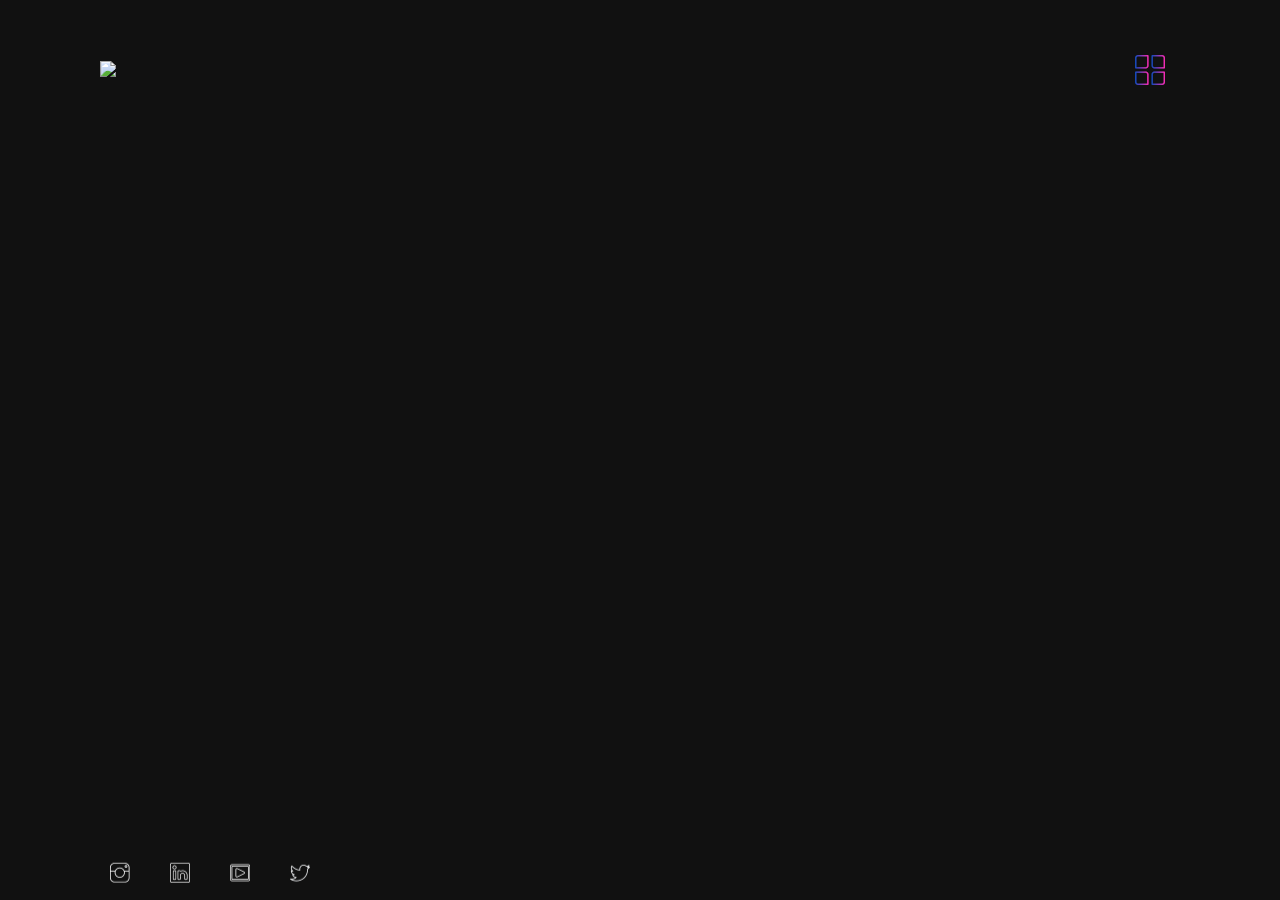
==== sobre.html @ c1669920 "initial commit" ====
<!DOCTYPE html>
<html>
    <head>
        <meta charset="utf-8">
        <title>Sobre</title>

        <link rel="stylesheet" type="text/css" href="./css/reset.css">
        <link rel="stylesheet" type="text/css" href="./css/style.css">
        <link rel="stylesheet" type="text/css" href="./css/stylesobre.css">
        <link rel="preconnect" href="https://fonts.googleapis.com">
        <link rel="preconnect" href="https://fonts.gstatic.com" crossorigin>
        <link href="https://fonts.googleapis.com/css2?family=Dancing+Script&display=swap" rel="stylesheet">
        <link rel="preconnect" href="https://fonts.googleapis.com">
        <link rel="preconnect" href="https://fonts.gstatic.com" crossorigin>
        <link href="https://fonts.googleapis.com/css2?family=Montserrat:ital,wght@1,300&display=swap" rel="stylesheet">

    </head>

    <body>
        <section class="showcase">
            <header>
                <h1 class="logo"><a href="./index.html"><img src="./imagens/logo2.png"></a></h1>
                <div class="toggle" ></div>
            </header>

              <video class="videobackground" src="./video/redBlackBackground.mp4" muted loop autoplay type="video/mp4"></video>
               

               
            

                <ul class="social">
                    <li><a href="#"><img src="./imagens/intagram.png" alt=""></a></li>
                    <li><a href="#"><img src="./imagens/linkedin.png" alt=""></a></li>
                    <li><a href="#"><img src="./imagens/youtube.png" alt=""></a></li>
                    <li><a href="#"><img src="./imagens/twitter.png" alt=""></a></li>
                </ul>
            </section>

            <div class="menu">
            
                <a href="./index.html">
                    <span></span>
                    <span></span>
                    <span></span>
                    <span></span>                    
                Inicio
                </a>

                <a href="./blog.html">
                    <span></span>
                    <span></span>
                    <span></span>
                    <span></span>
                Blog
                </a>

                <a href="./sobre.html">
                    <span></span>
                    <span></span>
                    <span></span>
                    <span></span>
                Sobre
                </a>

                <a href="./contato.html">
                    <span></span>
                    <span></span>
                    <span></span>
                    <span></span>
                Contato
            </a>

            <script src="./js/menu.js"></script>
    
            
        </div>


    </body>

</html>
---- css/style.css ----
@import url('https://fonts.googleapis.com/css2?family=Dancing+Script:wght@400;500;700&family=Libre+Baskerville:wght@700&family=Poppins:ital,wght@0,300;0,400;1,200;1,500;1,600&display=swap');


:root {
    /*theme font-family*/
    --Montserrat: 'Montserrat', sans-serif;
    
}

/* -- Global Class -- */


* {
    box-sizing: border-box;
    margin: 0;
    padding: 0;
    font-family: var(--Montserrat);
    background-image: url();
}

header {
    position: absolute;
    top: 0;
    left: 0;
    width: 100%;
    padding: 40px 100px;
    z-index: 1000;
    display: flex;
    justify-content: space-between;
    align-items: center;
}

.logo img {
    width: 10%;
}

header .logo {
    cursor: pointer;
}

.toggle {
    position: relative;
    width: 60px;
    height: 60px;
    background: url(../imagens/menu.png);
    background-repeat:no-repeat;
    background-size: 30px;
    background-position: center;
    cursor: pointer;
}

.toggle.active{
    background: url(../imagens/close.png);
    background-repeat:no-repeat;
    background-size:25px;
    background-position:center;
    cursor:pointer;
}

.showcase {
    position: absolute;
    justify-content: center;
    right: 0; 
    width: 100%;
    min-height: 100vh;
    padding: 100px;
    display: flex;
    justify-content: space-between;
    align-items: center;
    background: #111;
    color: #fff;
    z-index: 2;
    transition: 0.5s;
}

.showcase.active {
    right: 300px;
}

.showcase video {
    position: absolute;
    top: 0;
    left: 0;
    width: 100%;
    height: 100%;
    object-fit: cover;
    opacity: 0.8;
}

.showcase header {
    position: absolute;
    top: 0;
    left: 0;
    width: 100%;
    padding: 40px 100px;
    z-index: 1000;
    display: flex;
    align-items: center;
    justify-content: space-between;

}

.overlay {
  position: absolute;
  justify-content: center;
  height: 110vh;
  top: 0;
  left: 0;
  width: 100%;
  height: 100%;
  background: #36fa2f;
  mix-blend-mode: overlay;
  align-items: center;
}

.menu {
    display: none;
    
}

.text {
    position: relative;
    z-index: 10;
    padding: 20px;
}

.logogrande {
    position: relative;
    padding:20px;
    width:80%;
}

.text h2 {
    
    font-size: 3em;
    padding: 50px;
    font-family: 'Dancing Script', cursive;
    font-weight: 500px;
    line-height: 0;
    background: -webkit-linear-gradient(left, #8E3FBF, #BF3FB0, #d3a034, #ED412A 100%);
	background: linear-gradient( to right,  #8E3FBF, #BF3FB0, #d3a034, #ED412A 100% );
	-webkit-background-clip: text;
	-webkit-text-fill-color: transparent ;
	text-decoration: underline;

    
}


.text p {
    font-size: 1.1em;
    font-family: var(--Montserrat);
    padding: 5px;
    margin: 20px 0;
    font-weight: 400;
    max-width: 700px;
}

/* -- Newslatter -- */

.newsletter {
    padding: 100px 150px;
    padding-top: 1rem;
    background: no-repeat center;
    background-size: cover;
    color: #fff;
    font-size: 20px;
    text-align: center;
    padding:20px;
    width:710px;
    position:relative;
   font-family: var(--Montserrat);
}

.newsletter h1{
    font-size: 45px;
}

.email-box{
    height: 40px;
    justify-content: center;
    display: flex;

}

.email-box i{
    background: rgba(255, 255, 255, 0.05);
    box-shadow: 0 15px 35px rgba(0, 0, 0, 0.2);
    border-top: 1px sikud rgba(255, 225, 255, 0.1);
    border-bottom: 1px sikud rgba(255, 225, 255, 0.1);
    width: 40px;
    line-height: 40px;
}

.tbox, .btn2{
    border: none;
    outline: none;
}

.tbox {
    width: 0px;
    transition: 0.6s;
}

.tbox {
    width: 0px;
}

.email-box:hover > .tbox, .tbox:focus {
    width: 260px;
    padding: 0 10px;
}

.btn2 {
   background: rgba(255, 255, 255, 0.05);
   box-shadow: 0 15px 35px rgba(0, 0, 0, 0.2);
   border-top: 1px sikud rgba(255, 225, 255, 0.1);
   border-bottom: 1px sikud rgba(255, 225, 255, 0.1);
   color: #fff;
   padding: 0 10px;
   text-transform: uppercase;
   cursor: pointer;
}

/* -- Newslatter -- */

/* --- botão teste --- */


.text a:hover {
    letter-spacing: 3px;
}

.social {
    position: absolute;
    bottom: 5px;
    z-index: 10;
    display: flex;
    justify-content: center;
    align-items: center;
}

.social li {
    list-style: none;
}

.social li a {
    display: inline-block;
    filter: invert(1);
    margin-right: 20px;
    transform: scale(0.5);
    transition: 0.5s;
}

.social li a:hover {
    transform: scale(0.5) translateY(-15px);

}





/* -- Site Content -- */

.menu {
    position: absolute;
    right: 0;
    width: 300px;
    height: 100%;
    display: flex;
    align-items: center;
    justify-content: center;
    flex-direction: column;
    

}

.menu a{
    position: relative;
    display: inline-block;
    margin: 25px 0;
    text-decoration: none;
    text-transform: uppercase;
    letter-spacing: 4px;
    padding: 25px 30px;
    padding-top: 1rem;
    font-size: var(--Montserrat);    
   
}

.menu  a {
    list-style: none;
    
    font-size: var(--Montserrat);
}

.menu  a {
    text-decoration: none;
    font-size: 24px;
    color: #03e9f4;
    overflow: hidden;
    transition: 0.5s;
    letter-spacing: 4px;
    -webkit-box-reflect: below 1px linear-gradient(transparent, #0005 );
}

.menu a:nth-child(3){
    filter: hue-rotate(110deg);
}
.menu a:nth-child(3){
    filter: hue-rotate(290deg);
}
.menu a:nth-child(2){
    filter: hue-rotate(110deg);
}
.menu a:hover {
  background: #03e9f4;
  color: #050801;
  box-shadow: 0 0 5px #03e9f4,
              0 0 25px #03e9f4,
              0 0 50px #03e9f4,
              0 0 200px #03e9f4;


}

.menu a span{
    position: absolute;
    display: block;   
}

.menu a span:nth-child(1){
    top: 0;
    left: -100;
    width: 100%;
    height: 2px;
    background: linear-gradient(90deg, transparent, #03e9f4);
    animation: animate1 1s linear infinite;
}

@keyframes animate1 
{
    0%
    {
        left: -100%;
    } 
    50%, 100%
    {
        left: 100%;
    }

}

.menu a span:nth-child(2){
    top: -100%;
    right:0;
    width: 2px;
    height: 100%;
    background: linear-gradient(180deg, transparent, #03e9f4);
    animation: animate2 1s linear infinite;
    animation-delay: 0.25s;
}

@keyframes animate2 
{
    0%
    {
        top: -100%;
    } 
    50%, 100%
    {
        top: 100%;
    }

}
.menu a span:nth-child(3){
    bottom: 0;
    right:-100%;
    width: 100%;
    height: 2px;
    background: linear-gradient(270deg, transparent, #03e9f4);
    animation: animate3 1s linear infinite;
    animation-delay: 0.5s;
}

@keyframes animate3
{
    0%
    {
        right: -100%;
    } 
    50%, 100%
    {
        right: 100%;
    }

}

.menu a span:nth-child(4){
    bottom: -100%;
    left:0;
    width: 2px;
    height: 100%;
    background: linear-gradient(360deg, transparent, #03e9f4);
    animation: animate4 2s linear infinite;
    animation-delay: 0.75s;
}

@keyframes animate4
{
    0%
    {
        bottom: -100%;
    } 
    50%, 100%
    {
        bottom: 100%;
    }

}

/* x-- Site Content --x */

/* --- Botton menu --- */

/* x--- Botton menu x--- */


/* --- Button general --- */


.container {
    width: 100%;
    display: flex;
    flex-wrap: wrap;
    justify-content: space-around;
    

}

.container .btn {
    position: relative;
    width: 150px;
    height: 50px;
    margin: 20px;
}

.container .btn a {
    position: absolute;
    top: 0;
    left: 0;
    width: 100%;
    height: 100%;
    display: flex;
    justify-content:center;
    align-items: center;
    background: rgba(255, 255, 255, 0.05);
    box-shadow: 0 15px 35px rgba(0, 0, 0, 0.2);
    border-top: 1px sikud rgba(255, 225, 255, 0.1);
    border-bottom: 1px sikud rgba(255, 225, 255, 0.1);
    border-radius: 30px;
    color: #fff;
    z-index: 1;
    font-weight: 400;
    letter-spacing: 1px;
    text-decoration: none;
    overflow: hidden;
    transition: 0.5s;
    backdrop-filter: blur(15px);


}

.container .btn:hover a {
    letter-spacing: 3px;
}

.container.btn a::before {
    content: '';
    position: absolute;
    top: 0;
    left: 0;
    width: 50%;
    height: 100%;
    background: linear-gradient(to left, rgba(255, 255, 255, 0.15), transparent);
    transform: skewX(45deg) translateX(0);
    transition: 0.5s;
}

.container .btn:hover a::before {
    transform: skewX(45deg) translateX(200%);
} 

.container .btn::before {
    content: '';
    position: absolute;
    left: 50%;
    transform: translateX(-50%);
    bottom: -5px;
    width: 30px;
    height: 10px;
    background: rgb(41, 221, 56);
    border-radius: 10px;
    transition: 0.5s;
    transition-delay: 0s;

}

.container .btn:hover::before{
    bottom: 0;
    height: 50%;
    width: 80%;
    border-radius: 30px;
    transition-delay: 0.5s;
}

.container .btn::after {
    content: '';
    position: absolute;
    left: 50%;
    transform: translateX(-50%);
    top: -5px;
    width: 30px;
    height: 10px;
    background: rgb(41, 221, 56);
    border-radius: 10px;
    transition: 0.5s;
    transition-delay: 0s;

}

.container .btn:hover::after{
    top: 0;
    height: 50%;
    width: 80%;
    border-radius: 30px;
    transition-delay: 0.5s;
}

/* --- x Button general x --- */


@media(max-width: 991px) {
    .showcase,
    .showcase header {
        padding: 0px;

    }

    .text h2 {
        font-size: ;
    }
}
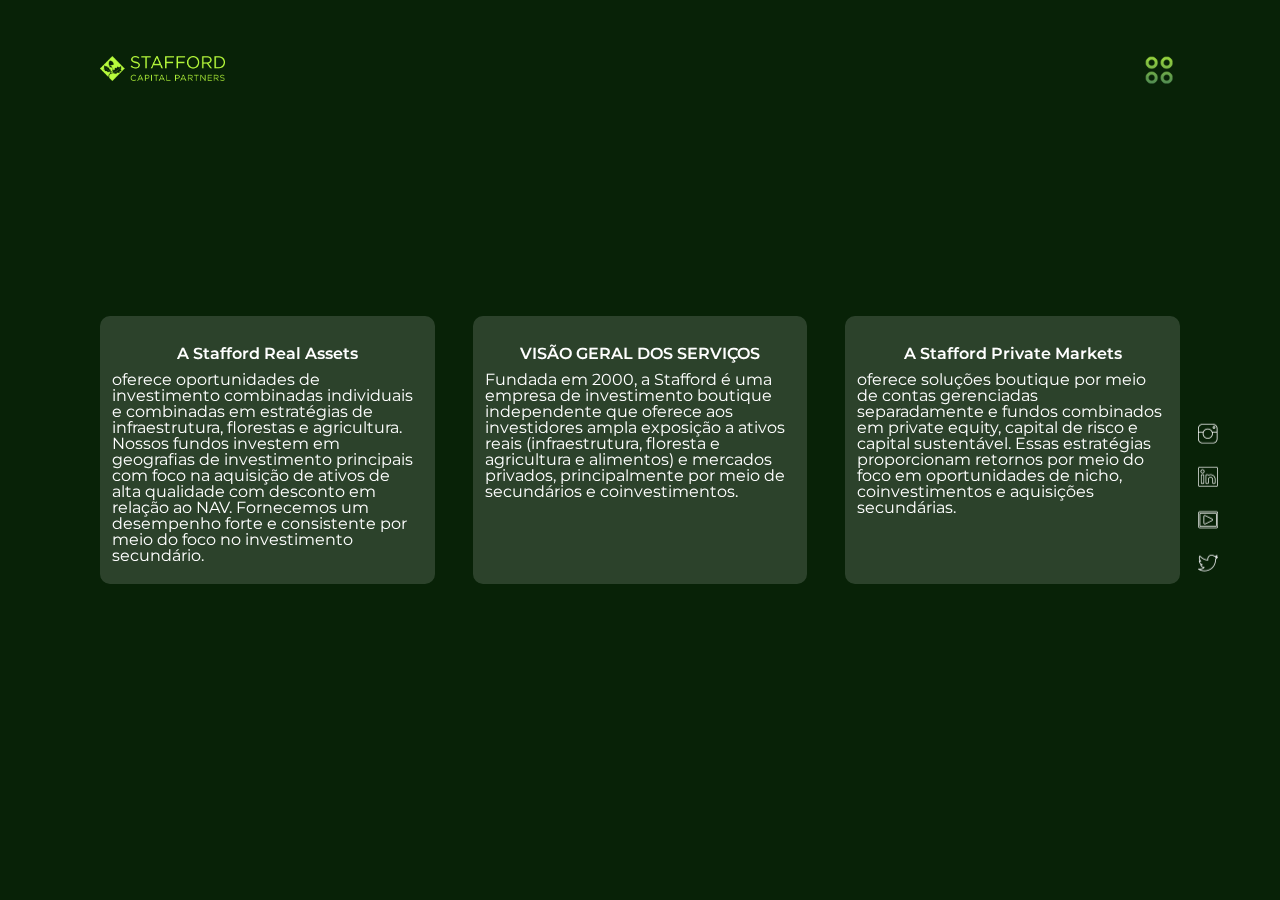
==== commit 3d73151b: "add about" ====
--- a/sobre.html
+++ b/sobre.html
@@ -2,11 +2,11 @@
 <html>
     <head>
         <meta charset="utf-8">
-        <title>Sobre</title>
+        <title>Stafford Capital Partners</title>
 
         <link rel="stylesheet" type="text/css" href="./css/reset.css">
         <link rel="stylesheet" type="text/css" href="./css/style.css">
-        <link rel="stylesheet" type="text/css" href="./css/stylesobre.css">
+        <link rel="stylesheet" href="https://use.fontawesome.com/releases/v5.5.0/css/all.css">
         <link rel="preconnect" href="https://fonts.googleapis.com">
         <link rel="preconnect" href="https://fonts.gstatic.com" crossorigin>
         <link href="https://fonts.googleapis.com/css2?family=Dancing+Script&display=swap" rel="stylesheet">
@@ -17,27 +17,60 @@
     </head>
 
     <body>
+      
         <section class="showcase">
             <header>
-                <h1 class="logo"><a href="./index.html"><img src="./imagens/logo2.png"></a></h1>
+                <h1 class="logo"><a href="./index.html"><img src="./imagens/Stafford+logo-LIME.png"></a></h1>
                 <div class="toggle" ></div>
             </header>
 
-              <video class="videobackground" src="./video/redBlackBackground.mp4" muted loop autoplay type="video/mp4"></video>
-               
+              <video class="videobackground" src="./video/greenBackground.mp4" muted loop autoplay type="video/mp4"></video>
+              
+               <div class="overlay"></div>
 
-               
-            
+               <main>
 
+                   <section class="site-title">
+
+                    <div class="row">
+
+                        <div class="course-col">
+                            <h3>A Stafford Real Assets</h3>
+                            <p> oferece oportunidades de investimento combinadas individuais e combinadas em estratégias de infraestrutura, florestas e agricultura. Nossos fundos investem em geografias de investimento principais com foco na aquisição de ativos de alta qualidade com desconto em relação ao NAV. Fornecemos um desempenho forte e consistente por meio do foco no investimento secundário. </p>
+                        </div>
+                        <div class="course-col">
+                            <h3>VISÃO GERAL DOS SERVIÇOS</h3>
+                            <p>Fundada em 2000, a Stafford é uma empresa de investimento boutique independente que oferece aos investidores ampla exposição a ativos reais (infraestrutura, floresta e agricultura e alimentos) e mercados privados, principalmente por meio de secundários e coinvestimentos.   </p>
+                        </div>
+                        <div class="course-col">
+                            <h3>A Stafford Private Markets</h3>
+                            <p>oferece soluções boutique por meio de contas gerenciadas separadamente e fundos combinados em private equity, capital de risco e capital sustentável. Essas estratégias proporcionam retornos por meio do foco em oportunidades de nicho, coinvestimentos e aquisições secundárias.</p>
+                        </div>
+                    </div>
+
+                  
+                                   
+                   </section>
+
+               </main>            
+             
                 <ul class="social">
                     <li><a href="#"><img src="./imagens/intagram.png" alt=""></a></li>
                     <li><a href="#"><img src="./imagens/linkedin.png" alt=""></a></li>
                     <li><a href="#"><img src="./imagens/youtube.png" alt=""></a></li>
                     <li><a href="#"><img src="./imagens/twitter.png" alt=""></a></li>
                 </ul>
+
+                <div class="about">
+                    </form>
+                </div>
+
+               
             </section>
 
-            <div class="menu">
+        
+
+        <div class="menu">
             
                 <a href="./index.html">
                     <span></span>
@@ -45,14 +78,6 @@
                     <span></span>
                     <span></span>                    
                 Inicio
-                </a>
-
-                <a href="./blog.html">
-                    <span></span>
-                    <span></span>
-                    <span></span>
-                    <span></span>
-                Blog
                 </a>
 
                 <a href="./sobre.html">
@@ -70,6 +95,7 @@
                     <span></span>
                 Contato
             </a>
+    
 
             <script src="./js/menu.js"></script>
     
--- a/css/style.css
+++ b/css/style.css
@@ -31,7 +31,7 @@
 }
 
 .logo img {
-    width: 10%;
+    width: 12%;
 }
 
 header .logo {
@@ -113,6 +113,10 @@
   align-items: center;
 }
 
+.img {
+    position: relative;
+}
+
 .menu {
     display: none;
     
@@ -127,23 +131,7 @@
 .logogrande {
     position: relative;
     padding:20px;
-    width:80%;
-}
-
-.text h2 {
-    
-    font-size: 3em;
-    padding: 50px;
-    font-family: 'Dancing Script', cursive;
-    font-weight: 500px;
-    line-height: 0;
-    background: -webkit-linear-gradient(left, #8E3FBF, #BF3FB0, #d3a034, #ED412A 100%);
-	background: linear-gradient( to right,  #8E3FBF, #BF3FB0, #d3a034, #ED412A 100% );
-	-webkit-background-clip: text;
-	-webkit-text-fill-color: transparent ;
-	text-decoration: underline;
-
-    
+    width:60%;
 }
 
 
@@ -156,73 +144,17 @@
     max-width: 700px;
 }
 
-/* -- Newslatter -- */
-
-.newsletter {
-    padding: 100px 150px;
-    padding-top: 1rem;
-    background: no-repeat center;
-    background-size: cover;
-    color: #fff;
-    font-size: 20px;
-    text-align: center;
-    padding:20px;
-    width:710px;
+/* -- inoformação -- */
+
+.informacao {
     position:relative;
-   font-family: var(--Montserrat);
-}
-
-.newsletter h1{
-    font-size: 45px;
-}
-
-.email-box{
-    height: 40px;
-    justify-content: center;
-    display: flex;
-
-}
-
-.email-box i{
-    background: rgba(255, 255, 255, 0.05);
-    box-shadow: 0 15px 35px rgba(0, 0, 0, 0.2);
-    border-top: 1px sikud rgba(255, 225, 255, 0.1);
-    border-bottom: 1px sikud rgba(255, 225, 255, 0.1);
-    width: 40px;
-    line-height: 40px;
-}
-
-.tbox, .btn2{
-    border: none;
-    outline: none;
-}
-
-.tbox {
-    width: 0px;
-    transition: 0.6s;
-}
-
-.tbox {
-    width: 0px;
-}
-
-.email-box:hover > .tbox, .tbox:focus {
-    width: 260px;
-    padding: 0 10px;
-}
-
-.btn2 {
-   background: rgba(255, 255, 255, 0.05);
-   box-shadow: 0 15px 35px rgba(0, 0, 0, 0.2);
-   border-top: 1px sikud rgba(255, 225, 255, 0.1);
-   border-bottom: 1px sikud rgba(255, 225, 255, 0.1);
-   color: #fff;
-   padding: 0 10px;
-   text-transform: uppercase;
-   cursor: pointer;
-}
-
-/* -- Newslatter -- */
+    width: 100%;
+    padding-left: 10%;
+    align-items: justify;
+}
+
+
+/* -- informação -- */
 
 /* --- botão teste --- */
 
@@ -233,9 +165,10 @@
 
 .social {
     position: absolute;
-    bottom: 5px;
-    z-index: 10;
-    display: flex;
+    bottom: 35%;
+    margin-left: 85%;
+    z-index: 5;
+    display:block;
     justify-content: center;
     align-items: center;
 }
@@ -247,7 +180,7 @@
 .social li a {
     display: inline-block;
     filter: invert(1);
-    margin-right: 20px;
+    margin-right: 100%;
     transform: scale(0.5);
     transition: 0.5s;
 }
@@ -259,13 +192,12 @@
 
 
 
-
-
 /* -- Site Content -- */
 
 .menu {
     position: absolute;
     right: 0;
+    background: #283541;
     width: 300px;
     height: 100%;
     display: flex;
@@ -298,29 +230,29 @@
 .menu  a {
     text-decoration: none;
     font-size: 24px;
-    color: #03e9f4;
+    color: #eff0f1;
     overflow: hidden;
     transition: 0.5s;
     letter-spacing: 4px;
     -webkit-box-reflect: below 1px linear-gradient(transparent, #0005 );
 }
 
-.menu a:nth-child(3){
+.menu a:nth-child(){
     filter: hue-rotate(110deg);
 }
-.menu a:nth-child(3){
+.menu a:nth-child(){
     filter: hue-rotate(290deg);
 }
-.menu a:nth-child(2){
+.menu a:nth-child(){
     filter: hue-rotate(110deg);
 }
 .menu a:hover {
-  background: #03e9f4;
+  background: #4ce925;
   color: #050801;
-  box-shadow: 0 0 5px #03e9f4,
-              0 0 25px #03e9f4,
-              0 0 50px #03e9f4,
-              0 0 200px #03e9f4;
+  box-shadow: 0 0 5px #4ce925,
+              0 0 25px #4ce925,
+              0 0 50px #4ce925,
+              0 0 200px #4ce925;
 
 
 }
@@ -335,7 +267,7 @@
     left: -100;
     width: 100%;
     height: 2px;
-    background: linear-gradient(90deg, transparent, #03e9f4);
+    background: linear-gradient(90deg, transparent, #4ce925);
     animation: animate1 1s linear infinite;
 }
 
@@ -357,7 +289,7 @@
     right:0;
     width: 2px;
     height: 100%;
-    background: linear-gradient(180deg, transparent, #03e9f4);
+    background: linear-gradient(180deg, transparent, #4ce925);
     animation: animate2 1s linear infinite;
     animation-delay: 0.25s;
 }
@@ -379,7 +311,7 @@
     right:-100%;
     width: 100%;
     height: 2px;
-    background: linear-gradient(270deg, transparent, #03e9f4);
+    background: linear-gradient(270deg, transparent, #4ce925);
     animation: animate3 1s linear infinite;
     animation-delay: 0.5s;
 }
@@ -402,7 +334,7 @@
     left:0;
     width: 2px;
     height: 100%;
-    background: linear-gradient(360deg, transparent, #03e9f4);
+    background: linear-gradient(360deg, transparent, #4ce925);
     animation: animate4 2s linear infinite;
     animation-delay: 0.75s;
 }
@@ -420,12 +352,33 @@
 
 }
 
-/* x-- Site Content --x */
-
-/* --- Botton menu --- */
-
-/* x--- Botton menu x--- */
-
+
+.row {
+    margin-top: 5%;
+    display: flex;
+    justify-content: space-between;   
+}
+
+.course-col {
+    flex-basis: 31%;
+    position: relative;
+    background: rgba(255, 255, 255, 0.15);
+    border-radius: 10px;
+    margin-bottom: 5%;
+    padding: 20px 12px;
+    box-sizing: border-box;
+    transition: 0.5s;
+}
+
+h3{
+    text-align: center;
+    font-weight: 600;
+    margin: 10px 0;
+}
+
+.course-col:hover{
+    box-shadow: 0 0 20px 0px rgba(84, 228, 17, 0.856);
+}
 
 /* --- Button general --- */
 
@@ -460,7 +413,7 @@
     border-top: 1px sikud rgba(255, 225, 255, 0.1);
     border-bottom: 1px sikud rgba(255, 225, 255, 0.1);
     border-radius: 30px;
-    color: #fff;
+    color: rgb(141, 235, 141);
     z-index: 1;
     font-weight: 400;
     letter-spacing: 1px;
@@ -474,6 +427,8 @@
 
 .container .btn:hover a {
     letter-spacing: 3px;
+    color: rgb(11, 66, 29);
+    font-size: 23px;
 }
 
 .container.btn a::before {
